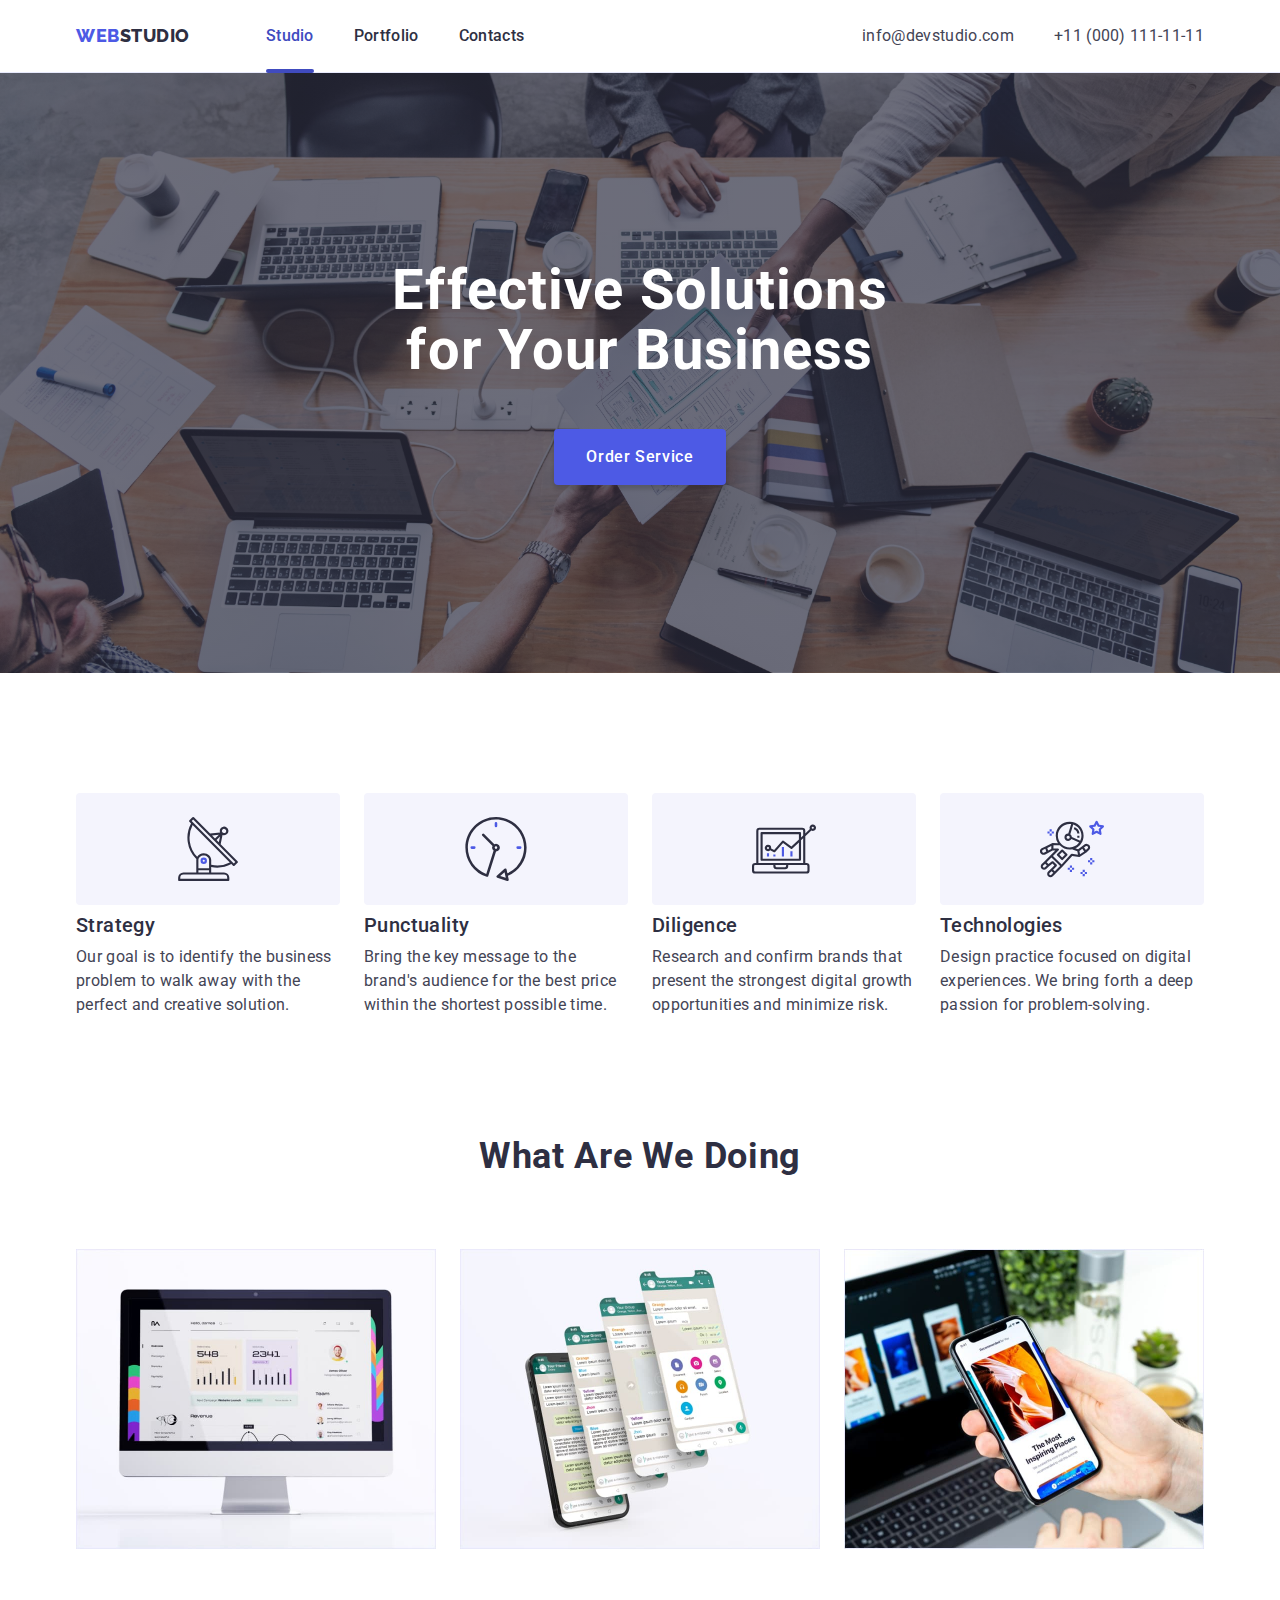
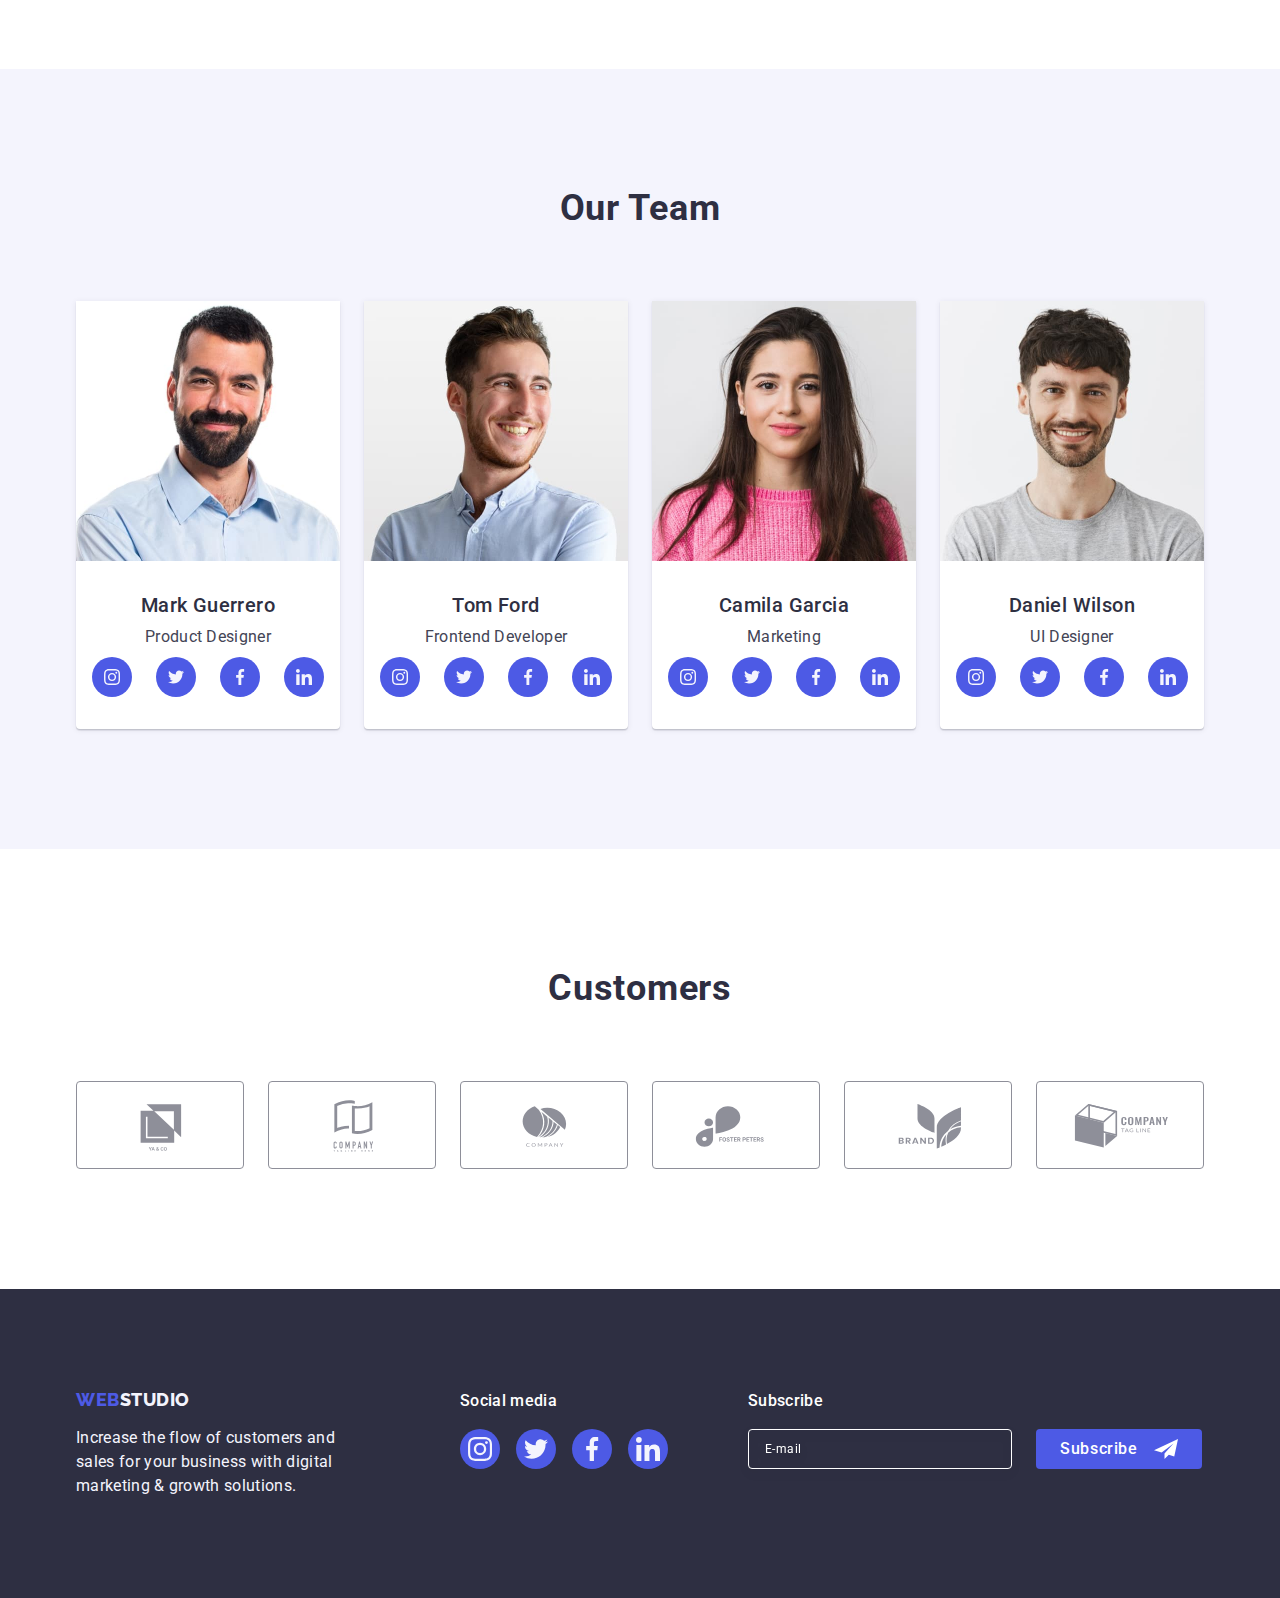
==== index.html @ ef47f533 "project basics" ====
<!DOCTYPE html>
<html lang="en">
  <head>
    <meta charset="UTF-8" />
    <meta http-equiv="X-UA-Compatible" content="IE=edge" />
    <meta name="viewport" content="width=device-width, initial-scale=1.0" />
    <title>Webstudio</title>
    <link
      rel="stylesheet"
      href="https://cdn.jsdelivr.net/npm/modern-normalize@2.0.0/modern-normalize.min.css"
    />
    <link rel="preconnect" href="https://fonts.googleapis.com" />
    <link rel="preconnect" href="https://fonts.gstatic.com" crossorigin />
    <link
      href="https://fonts.googleapis.com/css2?family=Raleway:wght@800&family=Roboto:wght@400;500;700;900&display=swap"
      rel="stylesheet"
    />
    <link rel="stylesheet" href="./css/styles.css" />
  </head>
  <body>
    <header class="header">
      <div class="container">
        <nav class="header-left">
          <a class="logo logo-accent link" href="./index.html"
            >Web<span class="logo">Studio</span></a
          >
          <ul class="header-navigation list">
            <li class="header-nav-item">
              <a href="./index.html" class="nav-link current link">Studio</a>
            </li>
            <li class="header-nav-item">
              <a href="./portfolio.html" class="nav-link link">Portfolio</a>
            </li>
            <li class="header-nav-item">
              <a href="" class="nav-link link">Contacts</a>
            </li>
          </ul>
        </nav>
        <address class="address">
          <ul class="header-address list">
            <li>
              <a href="mailto:info@devstudio.com" class="address-link link"
                >info@devstudio.com</a
              >
            </li>
            <li>
              <a href="tel:+110001111111" class="address-link link"
                >+11 (000) 111-11-11</a
              >
            </li>
          </ul>
        </address>
      </div>
    </header>

    <main>
      <section class="hero section">
        <div class="container">
          <h1 class="hero-title">Effective Solutions for Your Business</h1>
          <button type="button" class="hero-button" data-modal-open>
            Order Service
          </button>
        </div>
      </section>

      <section class="advantages section">
        <div class="container">
          <h2 class="visually-hidden">Our advantages</h2>
          <ul class="advantages-list list">
            <li class="advantage-item">
              <div class="advantage-icon-wrap">
                <svg class="icon" width="64" height="64">
                  <use href="./images/icons.svg#icon-antenna"></use>
                </svg>
              </div>
              <h3 class="advantage-title">Strategy</h3>
              <p class="advantage-description">
                Our goal is to identify the business problem to walk away with
                the perfect and creative solution.
              </p>
            </li>
            <li class="advantage-item">
              <div class="advantage-icon-wrap">
                <svg class="icon" width="64" height="64">
                  <use href="./images/icons.svg#icon-clock"></use>
                </svg>
              </div>
              <h3 class="advantage-title">Punctuality</h3>
              <p class="advantage-description">
                Bring the key message to the brand's audience for the best price
                within the shortest possible time.
              </p>
            </li>
            <li class="advantage-item">
              <div class="advantage-icon-wrap">
                <svg class="icon" width="64" height="64">
                  <use href="./images/icons.svg#icon-diagram"></use>
                </svg>
              </div>
              <h3 class="advantage-title">Diligence</h3>
              <p class="advantage-description">
                Research and confirm brands that present the strongest digital
                growth opportunities and minimize risk.
              </p>
            </li>
            <li class="advantage-item">
              <div class="advantage-icon-wrap">
                <svg class="icon" width="64" height="64">
                  <use href="./images/icons.svg#icon-astronaut"></use>
                </svg>
              </div>
              <h3 class="advantage-title">Technologies</h3>
              <p class="advantage-description">
                Design practice focused on digital experiences. We bring forth a
                deep passion for problem-solving.
              </p>
            </li>
          </ul>
        </div>
      </section>

      <section class="services section">
        <div class="container">
          <h2 class="services-title">What are we doing</h2>
          <ul class="services-list list">
            <li class="service-item">
              <img
                src="./images/services/service1.jpg"
                alt="design"
                width="360"
              />
            </li>
            <li class="service-item">
              <img
                src="./images/services/service2.jpg"
                alt="applications"
                width="360"
              />
            </li>
            <li class="service-item">
              <img
                src="./images/services/service3.jpg"
                alt="mobile"
                width="360"
              />
            </li>
          </ul>
        </div>
      </section>

      <section class="team section">
        <div class="container">
          <h2 class="team-title">Our Team</h2>
          <ul class="team-list list">
            <li class="team-card">
              <img
                src="./images/team/1_mark_guerrero.jpg"
                alt="Mark Guerrero"
                width="264"
                height="260"
              />
              <div class="team-card-content">
                <h3 class="team-name">Mark Guerrero</h3>
                <p class="team-role">Product Designer</p>
                <ul class="team-social-list list">
                  <li class="team-social-list-item">
                    <a class="team-social-link" href="">
                      <svg class="icon" width="16" height="16">
                        <use href="./images/icons.svg#icon-instagram"></use>
                      </svg>
                    </a>
                  </li>
                  <li class="team-social-list-item">
                    <a class="team-social-link" href="">
                      <svg class="icon" width="16" height="16">
                        <use href="./images/icons.svg#icon-twitter"></use>
                      </svg>
                    </a>
                  </li>
                  <li class="team-social-list-item">
                    <a class="team-social-link" href="">
                      <svg class="icon" width="16" height="16">
                        <use href="./images/icons.svg#icon-facebook"></use>
                      </svg>
                    </a>
                  </li>
                  <li class="team-social-list-item">
                    <a class="team-social-link" href="">
                      <svg class="icon" width="16" height="16">
                        <use href="./images/icons.svg#icon-linkedin"></use>
                      </svg>
                    </a>
                  </li>
                </ul>
              </div>
            </li>
            <li class="team-card">
              <img
                src="./images/team/2_tom_ford.jpg"
                alt="Tom Ford"
                width="264"
                height="260"
              />
              <div class="team-card-content">
                <h3 class="team-name">Tom Ford</h3>
                <p class="team-role">Frontend Developer</p>
                <ul class="team-social-list list">
                  <li class="team-social-list-item">
                    <a class="team-social-link" href="">
                      <svg class="icon" width="16" height="16">
                        <use href="./images/icons.svg#icon-instagram"></use>
                      </svg>
                    </a>
                  </li>
                  <li class="team-social-list-item">
                    <a class="team-social-link" href="">
                      <svg class="icon" width="16" height="16">
                        <use href="./images/icons.svg#icon-twitter"></use>
                      </svg>
                    </a>
                  </li>
                  <li class="team-social-list-item">
                    <a class="team-social-link" href="">
                      <svg class="icon" width="16" height="16">
                        <use href="./images/icons.svg#icon-facebook"></use>
                      </svg>
                    </a>
                  </li>
                  <li class="team-social-list-item">
                    <a class="team-social-link" href="">
                      <svg class="icon" width="16" height="16">
                        <use href="./images/icons.svg#icon-linkedin"></use>
                      </svg>
                    </a>
                  </li>
                </ul>
              </div>
            </li>
            <li class="team-card">
              <img
                src="./images/team/3_camila_garcia.jpg"
                alt="Camila Garcia"
                width="264"
                height="260"
              />
              <div class="team-card-content">
                <h3 class="team-name">Camila Garcia</h3>
                <p class="team-role">Marketing</p>
                <ul class="team-social-list list">
                  <li class="team-social-list-item">
                    <a class="team-social-link" href="">
                      <svg class="icon" width="16" height="16">
                        <use href="./images/icons.svg#icon-instagram"></use>
                      </svg>
                    </a>
                  </li>
                  <li class="team-social-list-item">
                    <a class="team-social-link" href="">
                      <svg class="icon" width="16" height="16">
                        <use href="./images/icons.svg#icon-twitter"></use>
                      </svg>
                    </a>
                  </li>
                  <li class="team-social-list-item">
                    <a class="team-social-link" href="">
                      <svg class="icon" width="16" height="16">
                        <use href="./images/icons.svg#icon-facebook"></use>
                      </svg>
                    </a>
                  </li>
                  <li class="team-social-list-item">
                    <a class="team-social-link" href="">
                      <svg class="icon" width="16" height="16">
                        <use href="./images/icons.svg#icon-linkedin"></use>
                      </svg>
                    </a>
                  </li>
                </ul>
              </div>
            </li>
            <li class="team-card">
              <img
                src="./images/team/4_daniel_wilson.jpg"
                alt="Daniel Wilson"
                width="264"
                height="260"
              />
              <div class="team-card-content">
                <h3 class="team-name">Daniel Wilson</h3>
                <p class="team-role">UI Designer</p>
                <ul class="team-social-list list">
                  <li class="team-social-list-item">
                    <a class="team-social-link" href="">
                      <svg class="icon" width="16" height="16">
                        <use href="./images/icons.svg#icon-instagram"></use>
                      </svg>
                    </a>
                  </li>
                  <li class="team-social-list-item">
                    <a class="team-social-link" href="">
                      <svg class="icon" width="16" height="16">
                        <use href="./images/icons.svg#icon-twitter"></use>
                      </svg>
                    </a>
                  </li>
                  <li class="team-social-list-item">
                    <a class="team-social-link" href="">
                      <svg class="icon" width="16" height="16">
                        <use href="./images/icons.svg#icon-facebook"></use>
                      </svg>
                    </a>
                  </li>
                  <li class="team-social-list-item">
                    <a class="team-social-link" href="">
                      <svg class="icon" width="16" height="16">
                        <use href="./images/icons.svg#icon-linkedin"></use>
                      </svg>
                    </a>
                  </li>
                </ul>
              </div>
            </li>
          </ul>
        </div>
      </section>

      <section class="customers section">
        <div class="container">
          <h2 class="customers-title">Customers</h2>
          <ul class="customers-list list">
            <li class="customers-list-item">
              <a class="customer-link link" href="">
                <svg class="icon" width="104" height="56">
                  <use href="./images/icons.svg#icon-logo1"></use>
                </svg>
              </a>
            </li>
            <li class="customers-list-item">
              <a class="customer-link link" href="">
                <svg class="icon" width="104" height="56">
                  <use href="./images/icons.svg#icon-logo2"></use>
                </svg>
              </a>
            </li>
            <li class="customers-list-item">
              <a class="customer-link link" href="">
                <svg class="icon" width="104" height="56">
                  <use href="./images/icons.svg#icon-logo3"></use>
                </svg>
              </a>
            </li>
            <li class="customers-list-item">
              <a class="customer-link link" href="">
                <svg class="icon" width="104" height="56">
                  <use href="./images/icons.svg#icon-logo4"></use>
                </svg>
              </a>
            </li>
            <li class="customers-list-item">
              <a class="customer-link link" href="">
                <svg class="icon" width="104" height="56">
                  <use href="./images/icons.svg#icon-logo5"></use>
                </svg>
              </a>
            </li>
            <li class="customers-list-item">
              <a class="customer-link link" href="">
                <svg class="icon" width="104" height="56">
                  <use href="./images/icons.svg#icon-logo6"></use>
                </svg>
              </a>
            </li>
          </ul>
        </div>
      </section>
    </main>

    <footer class="footer">
      <div class="container">
        <div class="footer-left-part">
          <a class="logo logo-accent link" href="./index.html"
            >Web<span class="logo logo-white">Studio</span></a
          >
          <p class="footer-slogan">
            Increase the flow of customers and sales for your business with
            digital marketing & growth solutions.
          </p>
        </div>
        <div class="footer-social-media">
          <p class="footer-social-title">Social media</p>
          <ul class="footer-social-list list">
            <li class="footer-social-list-item">
              <a class="footer-social-link link" href="">
                <svg class="icon" width="24" height="24">
                  <use href="./images/icons.svg#icon-instagram"></use>
                </svg>
              </a>
            </li>
            <li class="footer-social-list-item">
              <a class="footer-social-link link" href="">
                <svg class="icon" width="24" height="24">
                  <use href="./images/icons.svg#icon-twitter"></use>
                </svg>
              </a>
            </li>
            <li class="footer-social-list-item">
              <a class="footer-social-link link" href="">
                <svg class="icon" width="24" height="24">
                  <use href="./images/icons.svg#icon-facebook"></use>
                </svg>
              </a>
            </li>
            <li class="footer-social-list-item">
              <a class="footer-social-link link" href="">
                <svg class="icon" width="24" height="24">
                  <use href="./images/icons.svg#icon-linkedin"></use>
                </svg>
              </a>
            </li>
          </ul>
        </div>

        <div class="footer-form-part">
          <p class="footer-cta-text">Subscribe</p>
          <form
            class="footer-form"
            action="subscribe"
            autocomplete="off"
            novalidate
          >
            <label for="subscribe-email" class="footer-form-label">
              <input
                type="email"
                name="subscribe-email"
                placeholder="E-mail"
                id="subscribe-email"
                class="footer-form-input"
              />
            </label>
            <button
              type="submit"
              class="footer-cta-button"
              id="footer-cta-button"
            >
              Subscribe
              <svg class="icon" width="24" height="24">
                <use href="./images/icons.svg#icon-send"></use>
              </svg>
            </button>
          </form>
        </div>
      </div>
    </footer>

    <div class="modal-backdrop is-hidden" data-modal>
      <div class="modal">
        <button class="modal-button" type="button" data-modal-close>
          <svg class="icon" width="8" height="8">
            <use href="./images/icons.svg#icon-close"></use>
          </svg>
        </button>

        <p class="modal-form-cta-text">
          Leave your contacts and we will call you back
        </p>

        <form action="contact" class="modal-form" autocomplete="off" novalidate>
          <div class="modal-form-field-wrap">
            <label class="modal-form-label" for="user-name"> Name </label>
            <div class="modal-form-input-wrap">
              <input
                class="modal-form-input"
                type="text"
                name="user-name"
                id="user-name"
                autofocus
              /><svg class="icon modal-form-input-icon" width="18" height="24">
                <use href="./images/icons.svg#icon-person"></use>
              </svg>
            </div>
          </div>

          <div class="modal-form-field-wrap">
            <label class="modal-form-label" for="telephone"> Phone </label>
            <div class="modal-form-input-wrap">
              <input
                class="modal-form-input"
                type="tel"
                name="telephone"
                id="telephone"
              />
              <svg class="icon modal-form-input-icon" width="18" height="24">
                <use href="./images/icons.svg#icon-phone"></use>
              </svg>
            </div>
          </div>

          <div class="modal-form-field-wrap">
            <label class="modal-form-label" for="email"> Email </label>
            <div class="modal-form-input-wrap">
              <input
                class="modal-form-input"
                type="email"
                name="email"
                id="email"
              />
              <svg class="icon modal-form-input-icon" width="18" height="24">
                <use href="./images/icons.svg#icon-email"></use>
              </svg>
            </div>
          </div>

          <div class="modal-form-field-wrap textarea">
            <label class="modal-form-label" for="user-comment"> Comment </label>
            <textarea
              name="user-comment"
              id="user-comment"
              cols="30"
              rows="10"
              placeholder="Text input"
              class="modal-form-input modal-form-textarea"
            ></textarea>
          </div>

          <div class="checkbox-wrap">
            <input
              type="checkbox"
              name="user-privacy"
              id="user-privacy"
              class="checkbox visually-hidden"
              value="true"
            />
            <label for="user-privacy" class="checkbox-agree-text">
              <span class="custom-checkbox">
                <svg class="custom-checkbox-icon" width="10" height="8">
                  <use href="./images/icons.svg#icon-checkbox"></use>
                </svg>
              </span>
              I accept the terms and conditions of the
              <a href="#" class="checkbox-agree-link link">Privacy Policy</a>
            </label>
          </div>

          <button class="modal-form-button" type="submit" id="modal-form-btn">
            Send
          </button>
        </form>
      </div>
    </div>

    <script src="./js/modal.js"></script>
  </body>
</html>
---- css/styles.css ----
:root {
  --primary-black-color: #2e2f42;
  --text-color: #434455;
  --white-color: #ffffff;
  --light-color: #f4f4fd;
  --accent-color: #e7e9fc;
  --secondary-white-color: #e5e5e5;
  --lightslate: #8e8f99;
  --primary-brand-color: #4d5ae5;
  --pressed-state-color: #404bbf;
}

body {
  font-family: 'Roboto', sans-serif;
  color: var(--text-color);
  background-color: var(--white-color);
  font-size: 16px;
  line-height: 1.5;
  letter-spacing: 0.02em;
}

.list {
  list-style: none;
}

a,
.link {
  text-decoration: none;
  font-style: normal;
}

button {
  cursor: pointer;
}

h1,
h2,
h3,
h4,
h5,
h6,
p,
ul {
  margin: 0;
  padding: 0;
}

img {
  display: block;
  max-width: 100%;
  object-fit: cover;
}

*,
*::before,
*::after {
  box-sizing: border-box;
}

.container {
  width: 1158px;
  margin: 0 auto;
  padding: 0 15px;
}

.section {
  padding-top: 120px;
  padding-bottom: 120px;
}

/* HEADER */

.header {
  border-bottom: 1px solid var(--accent-color);
  box-shadow: 0px 1px 6px 0px rgba(46, 47, 66, 0.08),
    0px 1px 1px 0px rgba(46, 47, 66, 0.16),
    0px 2px 1px 0px rgba(46, 47, 66, 0.08);
}

.header .container {
  display: flex;
  justify-content: space-between;
}

.header-left {
  display: flex;
  align-items: center;
}
.header-left .logo.link {
  margin-right: 76px;
}

.header-navigation {
  display: flex;
}
.header-nav-item:not(:last-child) {
  margin-right: 40px;
}
.header-navigation .nav-link {
  color: var(--primary-black-color);
  font-weight: 500;
  display: block;
  padding: 24px 0;
  position: relative;
  transition: color 250ms cubic-bezier(0.4, 0, 0.2, 1);
}

.header-navigation .nav-link:after {
  content: '';
  position: absolute;
  bottom: -1px;
  left: 0;
  width: 100%;
  height: 4px;
  border-radius: 2px;
  background-color: var(--pressed-state-color);
  display: none;
}

.header-navigation .nav-link.current:after {
  display: block;
}

.header-navigation .nav-link.current {
  color: var(--pressed-state-color);
}

.logo {
  font-family: 'Raleway', sans-serif;
  font-weight: 800;
  text-transform: uppercase;
  font-size: 18px;
  line-height: 1.17;
  letter-spacing: 0.03em;
  color: var(--primary-black-color);
}
.logo-accent {
  color: var(--primary-brand-color);
}
.logo-white {
  color: var(--light-color);
}

.address {
  font-style: normal;
}

.header-address {
  display: flex;
  gap: 40px;
}
.header-address > li {
  display: block;
  padding: 24px 0;
}
.header-address .address-link {
  color: var(--text-color);
  transition: color 250ms cubic-bezier(0.4, 0, 0.2, 1);
}

.header-navigation .nav-link:hover,
.header-navigation .nav-link:focus,
.header-address .address-link:hover,
.header-address .address-link:focus {
  color: var(--pressed-state-color);
}

/* MAIN page */
/* HERO section */

.hero {
  background-color: var(--primary-black-color);
  padding: 188px 0;
  background-image: linear-gradient(
      to bottom,
      rgba(46, 47, 66, 0.7),
      rgba(46, 47, 66, 0.7)
    ),
    url(../images/hero-bg.jpg);
  background-repeat: no-repeat;
  background-position: center;
  background-size: cover;
  max-width: 1440px;
  margin: 0 auto;
}

.hero .container {
  display: flex;
  flex-direction: column;
  align-items: center;
}
.hero-title {
  color: var(--white-color);
  font-size: 56px;
  line-height: 1.07;
  font-weight: 700;
  letter-spacing: 0.02em;
  text-align: center;
  max-width: 496px;
  margin-bottom: 48px;
}

.hero-button {
  font-size: inherit;
  line-height: inherit;
  font-weight: 500;
  background-color: var(--primary-brand-color);
  color: var(--white-color);
  letter-spacing: 0.04em;
  box-shadow: 0px 4px 4px 0px rgba(0, 0, 0, 0.15);
  border-radius: 4px;
  padding: 16px 32px;
  min-width: 169px;
  height: 56px;
  border: none;
  transition: background-color 250ms cubic-bezier(0.4, 0, 0.2, 1);
}

.hero-button:hover,
.hero-button:focus {
  background-color: var(--pressed-state-color);
}

/* ADVANTAGES section */

.advantages-list {
  display: flex;
}

.advantage-item {
  flex-basis: calc((100% - 3 * 24px) / 4);
}

.advantage-icon-wrap {
  display: flex;
  justify-content: center;
  align-items: center;
  height: 112px;
  border-radius: 4px;
  background-color: var(--light-color);
  padding: 24px 100px;
  margin-bottom: 8px;
}

.advantage-item:not(:last-child) {
  margin-right: 24px;
}

.visually-hidden {
  position: absolute;
  width: 1px;
  height: 1px;
  margin: -1px;
  border: 0;
  padding: 0;
  white-space: nowrap;
  clip-path: inset(100%);
  clip: rect(0 0 0 0);
  overflow: hidden;
}

.advantage-title,
.team-name {
  font-size: 20px;
  line-height: 1.2;
  font-weight: 500;
  letter-spacing: 0.02em;
  color: var(--primary-black-color);
  margin-bottom: 8px;
}
.advantage-description {
  color: var(--text-color);
}

/* SERVICES section */

.services {
  padding-top: 0;
}

.services-list {
  display: flex;
  justify-content: space-between;
  gap: 24px;
}

.service-item {
  flex-basis: calc((100% - 3 * 16px) / 3);
  height: 300px;
}

.services-title,
.team-title,
.customers-title {
  font-size: 36px;
  line-height: 1.11;
  text-align: center;
  text-transform: capitalize;
  font-weight: 700;
  color: var(--primary-black-color);
  letter-spacing: 0.02em;
  margin-bottom: 72px;
}

/* TEAM section */

.team {
  background-color: var(--light-color);
}

.team-list {
  display: flex;
  justify-content: space-between;
  gap: 24px;
}

.team-card {
  background-color: var(--white-color);
  border-radius: 0px 0px 4px 4px;
  box-shadow: 0px 2px 1px 0px rgba(46, 47, 66, 0.08),
    0px 1px 1px 0px rgba(46, 47, 66, 0.16),
    0px 1px 6px 0px rgba(46, 47, 66, 0.08);
  flex-basis: calc((100% - 72px) / 4);
}

.team-card-content {
  display: flex;
  flex-direction: column;
  padding-top: 32px;
  padding-bottom: 32px;
}

.team-name {
  text-align: center;
}

.team-role {
  color: var(--text-color);
  text-align: center;
  margin-bottom: 8px;
}

.team-social-list {
  display: flex;
  justify-content: center;
  gap: 24px;
  padding-left: 16px;
  padding-right: 16px;
}

.team-social-list-item {
  width: 40px;
  height: 40px;
}

.team-social-link {
  display: flex;
  justify-content: center;
  align-items: center;
  width: 100%;
  height: 100%;
  border-radius: 50%;
  background-color: var(--primary-brand-color);
  transition: background-color 250ms cubic-bezier(0.4, 0, 0.2, 1);
}

.team-social-link .icon {
  fill: var(--light-color);
}

.team-social-link:hover,
.team-social-link:focus {
  background-color: var(--pressed-state-color);
}

/* CUSTOMERS section */
.customers-list {
  display: flex;
  justify-content: space-between;
  gap: 24px;
}

.customers-list-item {
  width: 168px;
  height: 88px;
}

.customer-link {
  width: 100%;
  height: 100%;
  padding: 16px 32px;
  border-radius: 4px;
  border: 1px solid var(--lightslate);
  color: var(--lightslate);
  display: flex;
  justify-content: center;
  align-items: center;
  transition: border-color 250ms cubic-bezier(0.4, 0, 0.2, 1),
    color 250ms cubic-bezier(0.4, 0, 0.2, 1);
}

.customer-link:hover,
.customer-link:focus {
  border-color: var(--pressed-state-color);
  color: var(--pressed-state-color);
}

.customer-link .icon {
  fill: currentColor;
}

/* FOOTER */

.footer {
  background-color: var(--primary-black-color);
  padding: 100px 0;
}

.footer-slogan {
  color: var(--light-color);
  width: 264px;
}

.footer .logo.link {
  display: inline-block;
  margin-bottom: 16px;
}

.footer .container {
  display: flex;
  align-items: baseline;
}

.footer-left-part {
  margin-right: 120px;
}

.footer-social-media {
  margin-right: 80px;
}

.footer-social-title {
  color: var(--white-color);
  font-weight: 500;
  line-height: 1.5;
  letter-spacing: 0.32px;
  margin-bottom: 16px;
}

.footer-social-list {
  display: flex;
  gap: 16px;
}

.footer-social-list-item {
  width: 40px;
  height: 40px;
}

.footer-social-link {
  display: flex;
  justify-content: center;
  align-items: center;
  width: 100%;
  height: 100%;
  padding: 8px;
  border-radius: 50%;
  background-color: var(--primary-brand-color);
  transition: background-color 250ms cubic-bezier(0.4, 0, 0.2, 1);
}

.footer-social-link:hover,
.footer-social-link:focus {
  background-color: #31d0aa;
}

.footer-social-link .icon {
  fill: var(--light-color);
}

/* =============FOOTER-FORM================== */

.footer-cta-text {
  color: var(--white-color);
  font-family: inherit;
  font-weight: 500;
  line-height: 1.5;
  letter-spacing: 0.02em;
  margin-bottom: 16px;
}

.footer-form {
  display: flex;
  gap: 24px;
}

.footer-form-input {
  font-family: inherit;
  font-size: 12px;
  line-height: 1.5;
  letter-spacing: 0.04em;
  padding: 8px 16px;
  width: 264px;
  height: 40px;
  border-radius: 4px;
  border: 1px solid var(--white-color);
  filter: drop-shadow(0px 4px 4px rgba(0, 0, 0, 0.15));
  color: var(--white-color);
  background-color: transparent;
}

.footer-form-input::placeholder {
  font-family: inherit;
  font-size: 12px;
  line-height: 2;
  letter-spacing: 0.04em;
  color: var(--white-color);
  transition: color 250ms cubic-bezier(0.4, 0, 0.2, 1);
}

.footer-form-input:focus::placeholder {
  color: transparent;
}

.footer-cta-button {
  font-family: inherit;
  font-size: 16px;
  font-weight: 500;
  line-height: 1.5;
  letter-spacing: 0.04em;
  background-color: var(--primary-brand-color);
  color: var(--white-color);
  min-width: 165px;
  height: 40px;
  padding: 8px 24px;
  border-radius: 4px;
  border: none;
  display: flex;
  justify-content: center;
  align-items: center;
  transition: background-color 250ms cubic-bezier(0.4, 0, 0.2, 1);
}

.footer-cta-button:hover,
.footer-cta-button:focus {
  background-color: var(--pressed-state-color);
}

.footer-cta-button .icon {
  fill: currentColor;
  margin-left: 16px;
}

/* PORTFOLIO page */

.portfolio-section.section {
  padding: 96px 0 120px 0;
}

.gallery-buttons {
  display: flex;
  justify-content: center;
  margin-bottom: 72px;
}

.gallery-button {
  background-color: var(--light-color);
  color: var(--primary-brand-color);
  border: 1px solid var(--accent-color);
  letter-spacing: 0.04em;
  font-family: inherit;
  font-weight: 500;
  font-size: inherit;
  line-height: inherit;
  padding: 12px 24px;
  border-radius: 4px;
  transition: color 250ms cubic-bezier(0.4, 0, 0.2, 1),
    background-color 250ms cubic-bezier(0.4, 0, 0.2, 1),
    border-color 250ms cubic-bezier(0.4, 0, 0.2, 1),
    box-shadow 250ms cubic-bezier(0.4, 0, 0.2, 1);
}

.gallery-buttons > li:not(:last-child) {
  margin-right: 24px;
}

.gallery-button:hover,
.gallery-button:focus {
  color: var(--white-color);
  background-color: var(--pressed-state-color);
  border-color: transparent;
  box-shadow: 0px 2px 2px 0px rgba(0, 0, 0, 0.12),
    0px 2px 1px 0px rgba(0, 0, 0, 0.08), 0px 3px 1px 0px rgba(0, 0, 0, 0.1);
}

.gallery-cards {
  display: flex;
  flex-wrap: wrap;
  column-gap: 24px;
  row-gap: 48px;
}

.gallery-card {
  width: calc((100% - 48px) / 3);
}

.gallery-link {
  display: block;
  transition: box-shadow 250ms cubic-bezier(0.4, 0, 0.2, 1);
}

.gallery-link:hover,
.gallery-link:focus {
  box-shadow: 0px 2px 1px 0px rgba(46, 47, 66, 0.08),
    0px 1px 1px 0px rgba(46, 47, 66, 0.16),
    0px 1px 6px 0px rgba(46, 47, 66, 0.08);
}

.gallery-image-overlay {
  position: relative;
  overflow: hidden;
}

.overlay-description {
  background-color: var(--primary-brand-color);
  color: var(--light-color);
  font-size: inherit;
  line-height: inherit;
  letter-spacing: 0.04em;
  padding: 40px 32px;
  position: absolute;
  top: 0;
  left: 0;
  width: 100%;
  height: 100%;
  transform: translateY(100%);
  transition: transform 250ms cubic-bezier(0.4, 0, 0.2, 1);
}

.gallery-link:hover .overlay-description,
.gallery-link:focus .overlay-description {
  transform: translateY(0%);
}

.gallery-card-content {
  padding: 32px 16px;
  border: 1px solid var(--accent-color);
  border-top: none;
}

.gallery-card-title {
  font-size: 20px;
  line-height: 1.2;
  font-weight: 500;
  letter-spacing: 0.02em;
  color: var(--primary-black-color);
  margin-bottom: 8px;
}

.gallery-card-desc {
  font-size: 16px;
  line-height: 1.5;
  letter-spacing: 0.02em;
  color: var(--text-color);
}

/* ========== MODAL, BACKDROP=========== */

.modal-backdrop {
  position: fixed;
  top: 0;
  left: 0;
  width: 100%;
  height: 100%;
  background-color: rgba(46, 47, 66, 0.4);
  transition: opacity 250ms cubic-bezier(0.4, 0, 0.2, 1),
    visibility 250ms cubic-bezier(0.4, 0, 0.2, 1);
}

.modal {
  min-width: 408px;
  min-height: 584px;
  border-radius: 4px;
  padding: 24px;
  padding-top: 72px;
  background-color: #fcfcfc;
  border-radius: 4px;
  box-shadow: 0px 2px 1px 0px rgba(0, 0, 0, 0.2),
    0px 1px 3px 0px rgba(0, 0, 0, 0.12), 0px 1px 1px 0px rgba(0, 0, 0, 0.14);
  display: flex;
  flex-direction: column;
  justify-content: flex-end;
  position: absolute;
  top: 50%;
  left: 50%;
  transform: translate(-50%, -50%);
  transition: transform 250ms cubic-bezier(0.4, 0, 0.2, 1);
}

.modal-button {
  width: 24px;
  height: 24px;
  background-color: #e7e9fc;
  padding: 0;
  border-radius: 50%;
  border: 1px solid rgba(0, 0, 0, 0.1);
  position: absolute;
  top: 24px;
  right: 24px;
  display: flex;
  justify-content: center;
  align-items: center;
  transition: background-color 250ms cubic-bezier(0.4, 0, 0.2, 1),
    border 250ms cubic-bezier(0.4, 0, 0.2, 1);
}

.modal-button .icon {
  display: block;
  width: 8px;
  height: 8px;
  transition: fill 250ms cubic-bezier(0.4, 0, 0.2, 1);
}

.modal-button:hover,
.modal-button:focus {
  background-color: var(--pressed-state-color);
  border: none;
}

.modal-button:hover .icon,
.modal-button:focus .icon {
  fill: var(--white-color);
}

.is-hidden {
  visibility: hidden;
  opacity: 0;
  pointer-events: none;
}

/* =============MODAL-FORM================== */

.modal-form {
  display: flex;
  flex-direction: column;
  width: 100%;
}

.modal-form-cta-text {
  color: var(--primary-black-color);
  font-family: inherit;
  font-size: inherit;
  font-weight: 500;
  line-height: 1.5;
  letter-spacing: 0.02em;
  text-align: center;
  margin-bottom: 16px;
}

.modal-form-field-wrap {
  margin-bottom: 8px;
}

.modal-form-field-wrap.textarea {
  margin-bottom: 16px;
}

.modal-form-label {
  display: block;
  color: var(--lightslate);
  font-family: inherit;
  font-size: 12px;
  line-height: 1.17;
  letter-spacing: 0.04em;
  margin-bottom: 4px;
}

.modal-form-input-wrap {
  position: relative;
}

.modal-form-input {
  padding-left: 38px;
  width: 100%;
  height: 40px;
  border-radius: 4px;
  border: 1px solid rgba(46, 47, 66, 0.4);
  background-color: transparent;
  outline: transparent;
  transition: border-color 250ms cubic-bezier(0.4, 0, 0.2, 1);
}

.modal-form-input:focus-within {
  border-color: var(--primary-brand-color);
}

.modal-form-input-icon {
  fill: var(--primary-black-color);
  position: absolute;
  left: 16px;
  top: 50%;
  transform: translateY(-50%);
  transition: fill 250ms cubic-bezier(0.4, 0, 0.2, 1);
}

.modal-form-input:focus + .modal-form-input-icon {
  fill: var(--primary-brand-color);
}

.modal-form-textarea {
  color: rgba(46, 47, 66, 0.4);
  font-family: inherit;
  font-size: 12px;
  line-height: 1.17;
  letter-spacing: 0.04em;
  padding: 8px 16px;
  height: 120px;
  resize: none;
}

.modal-form-textarea::placeholder {
  color: rgba(46, 47, 66, 0.4);
  font-family: inherit;
  font-size: 12px;
  line-height: 1.17;
  letter-spacing: 0.04em;
}

.modal-form-button {
  color: var(--white-color);
  font-family: inherit;
  font-size: inherit;
  letter-spacing: 0.04em;
  font-weight: 500;
  line-height: 1.5;
  letter-spacing: 0.04em;
  text-align: center;
  min-width: 169px;
  padding: 16px 32px;
  margin: 0 auto;
  border: none;
  border-radius: 4px;
  background: var(--primary-brand-color);
  box-shadow: 0px 4px 4px 0px rgba(0, 0, 0, 0.15);
  transition: background-color 250ms cubic-bezier(0.4, 0, 0.2, 1);
}

.modal-form-button:hover,
.modal-form-button:focus {
  background-color: var(--pressed-state-color);
}

.checkbox-wrap {
  margin-bottom: 24px;
}

.checkbox-agree-text {
  color: var(--lightslate);
  font-family: inherit;
  font-size: 12px;
  line-height: 1.17;
  letter-spacing: 0.04em;
  text-align: center;
}

.checkbox-agree-link {
  display: inline-block;
  font-family: inherit;
  font-size: 12px;
  line-height: 1.33;
  letter-spacing: 0.48px;
  text-decoration-line: underline;
  color: var(--primary-brand-color);
  text-align: center;
}

.custom-checkbox {
  width: 16px;
  height: 16px;
  border: 1px solid rgba(46, 47, 66, 0.4);
  border-radius: 2px;
  display: inline-flex;
  align-items: center;
  justify-content: center;
  fill: transparent;
  background-color: transparent;
  transition: background-color 250ms cubic-bezier(0.4, 0, 0.2, 1),
    border 250ms cubic-bezier(0.4, 0, 0.2, 1),
    fill 250ms cubic-bezier(0.4, 0, 0.2, 1);
}

.checkbox:checked + .checkbox-agree-text > .custom-checkbox {
  background-color: var(--pressed-state-color);
  border: none;
  fill: var(--light-color);
  border-color: var(--pressed-state-color);
}
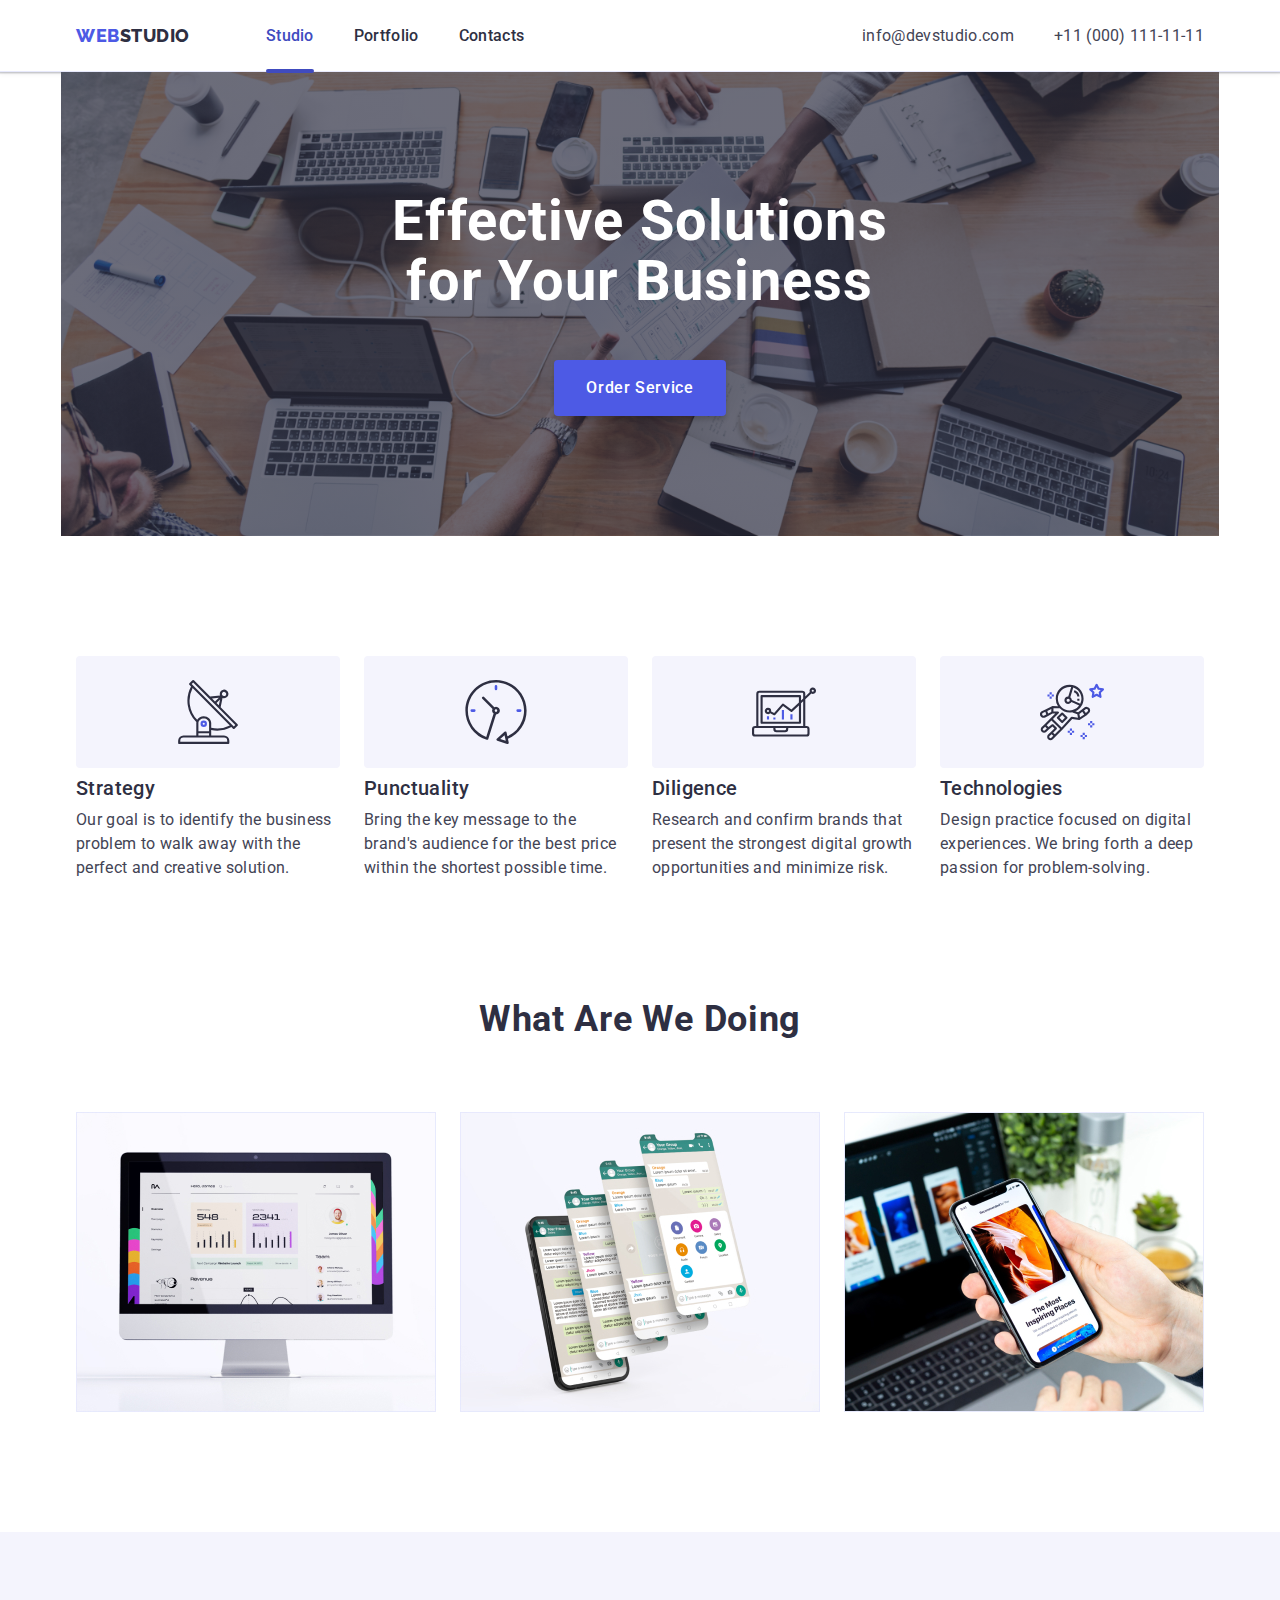
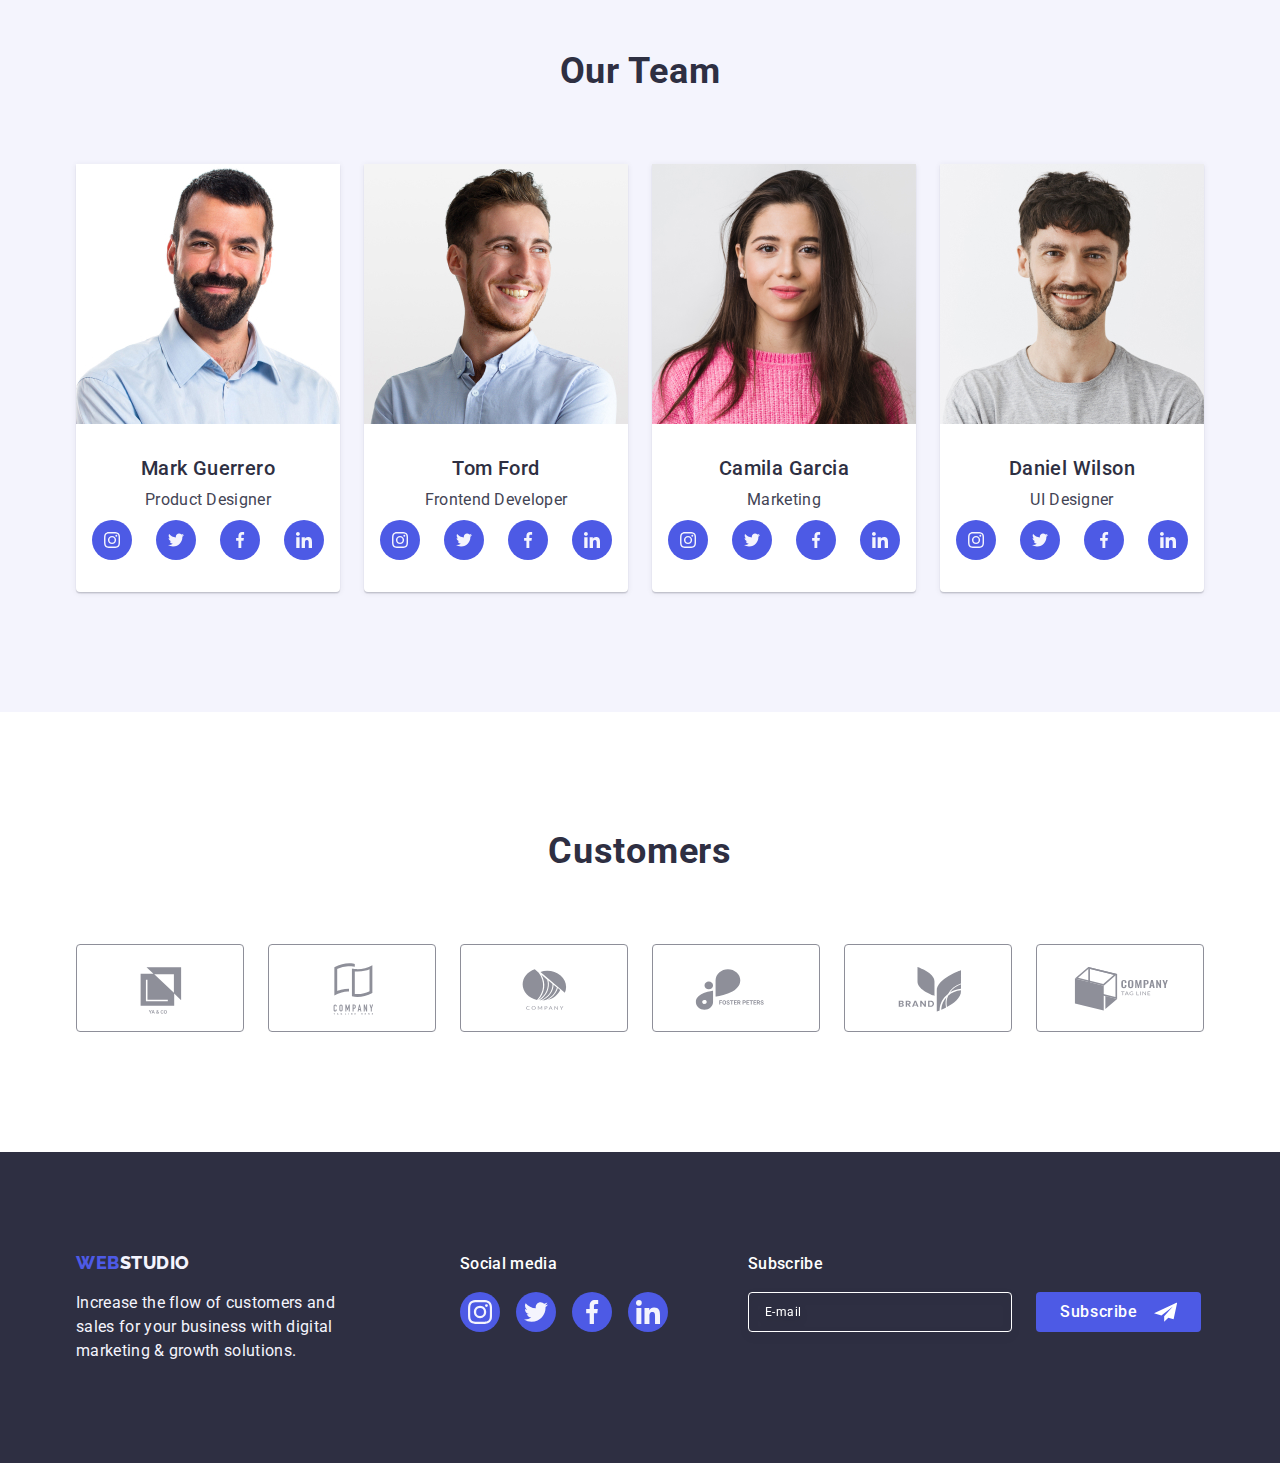
==== commit e750897e: "adaptive styles for all screens - homepage" ====
--- a/index.html
+++ b/index.html
@@ -15,7 +15,7 @@
       href="https://fonts.googleapis.com/css2?family=Raleway:wght@800&family=Roboto:wght@400;500;700;900&display=swap"
       rel="stylesheet"
     />
-    <link rel="stylesheet" href="./css/styles.css" />
+    <link rel="stylesheet" href="./css/index.css" />
   </head>
   <body>
     <header class="header">
@@ -36,6 +36,15 @@
             </li>
           </ul>
         </nav>
+        <button
+          class="mobile-menu-open-btn"
+          type="button"
+          data-mobile-menu-open
+        >
+          <svg class="menu-open-btn-icon" width="32" height="22">
+            <use href="./images/icons.svg#icon-menu"></use>
+          </svg>
+        </button>
         <address class="address">
           <ul class="header-address list">
             <li>
@@ -125,23 +134,29 @@
           <ul class="services-list list">
             <li class="service-item">
               <img
+                srcset="./images/services/service1@2x.jpg 2x"
                 src="./images/services/service1.jpg"
                 alt="design"
                 width="360"
+                loading="lazy"
               />
             </li>
             <li class="service-item">
               <img
+                srcset="./images/services/service2@2x.jpg 2x"
                 src="./images/services/service2.jpg"
                 alt="applications"
                 width="360"
+                loading="lazy"
               />
             </li>
             <li class="service-item">
               <img
+                srcset="./images/services/service3@2x.jpg 2x"
                 src="./images/services/service3.jpg"
                 alt="mobile"
                 width="360"
+                loading="lazy"
               />
             </li>
           </ul>
@@ -154,10 +169,12 @@
           <ul class="team-list list">
             <li class="team-card">
               <img
+                srcset="./images/team/1_mark_guerrero@2x.jpg 2x"
                 src="./images/team/1_mark_guerrero.jpg"
                 alt="Mark Guerrero"
                 width="264"
                 height="260"
+                loading="lazy"
               />
               <div class="team-card-content">
                 <h3 class="team-name">Mark Guerrero</h3>
@@ -196,10 +213,12 @@
             </li>
             <li class="team-card">
               <img
+                srcset="./images/team/2_tom_ford@2x.jpg 2x"
                 src="./images/team/2_tom_ford.jpg"
                 alt="Tom Ford"
                 width="264"
                 height="260"
+                loading="lazy"
               />
               <div class="team-card-content">
                 <h3 class="team-name">Tom Ford</h3>
@@ -238,10 +257,12 @@
             </li>
             <li class="team-card">
               <img
+                srcset="./images/team/3_camila_garcia@2x.jpg"
                 src="./images/team/3_camila_garcia.jpg"
                 alt="Camila Garcia"
                 width="264"
                 height="260"
+                loading="lazy"
               />
               <div class="team-card-content">
                 <h3 class="team-name">Camila Garcia</h3>
@@ -280,10 +301,12 @@
             </li>
             <li class="team-card">
               <img
+                srcset="./images/team/4_daniel_wilson@2x.jpg 2x"
                 src="./images/team/4_daniel_wilson.jpg"
                 alt="Daniel Wilson"
                 width="264"
                 height="260"
+                loading="lazy"
               />
               <div class="team-card-content">
                 <h3 class="team-name">Daniel Wilson</h3>
@@ -377,49 +400,50 @@
 
     <footer class="footer">
       <div class="container">
-        <div class="footer-left-part">
-          <a class="logo logo-accent link" href="./index.html"
-            >Web<span class="logo logo-white">Studio</span></a
-          >
-          <p class="footer-slogan">
-            Increase the flow of customers and sales for your business with
-            digital marketing & growth solutions.
-          </p>
+        <div class="footer-logo-slogan-social">
+          <div class="footer-logo-slogan">
+            <a class="logo logo-accent link" href="./index.html"
+              >Web<span class="logo logo-white">Studio</span></a
+            >
+            <p class="footer-slogan">
+              Increase the flow of customers and sales for your business with
+              digital marketing & growth solutions.
+            </p>
+          </div>
+          <div class="footer-social-media">
+            <p class="footer-social-title">Social media</p>
+            <ul class="footer-social-list list">
+              <li class="footer-social-list-item">
+                <a class="footer-social-link link" href="">
+                  <svg class="icon" width="24" height="24">
+                    <use href="./images/icons.svg#icon-instagram"></use>
+                  </svg>
+                </a>
+              </li>
+              <li class="footer-social-list-item">
+                <a class="footer-social-link link" href="">
+                  <svg class="icon" width="24" height="24">
+                    <use href="./images/icons.svg#icon-twitter"></use>
+                  </svg>
+                </a>
+              </li>
+              <li class="footer-social-list-item">
+                <a class="footer-social-link link" href="">
+                  <svg class="icon" width="24" height="24">
+                    <use href="./images/icons.svg#icon-facebook"></use>
+                  </svg>
+                </a>
+              </li>
+              <li class="footer-social-list-item">
+                <a class="footer-social-link link" href="">
+                  <svg class="icon" width="24" height="24">
+                    <use href="./images/icons.svg#icon-linkedin"></use>
+                  </svg>
+                </a>
+              </li>
+            </ul>
+          </div>
         </div>
-        <div class="footer-social-media">
-          <p class="footer-social-title">Social media</p>
-          <ul class="footer-social-list list">
-            <li class="footer-social-list-item">
-              <a class="footer-social-link link" href="">
-                <svg class="icon" width="24" height="24">
-                  <use href="./images/icons.svg#icon-instagram"></use>
-                </svg>
-              </a>
-            </li>
-            <li class="footer-social-list-item">
-              <a class="footer-social-link link" href="">
-                <svg class="icon" width="24" height="24">
-                  <use href="./images/icons.svg#icon-twitter"></use>
-                </svg>
-              </a>
-            </li>
-            <li class="footer-social-list-item">
-              <a class="footer-social-link link" href="">
-                <svg class="icon" width="24" height="24">
-                  <use href="./images/icons.svg#icon-facebook"></use>
-                </svg>
-              </a>
-            </li>
-            <li class="footer-social-list-item">
-              <a class="footer-social-link link" href="">
-                <svg class="icon" width="24" height="24">
-                  <use href="./images/icons.svg#icon-linkedin"></use>
-                </svg>
-              </a>
-            </li>
-          </ul>
-        </div>
-
         <div class="footer-form-part">
           <p class="footer-cta-text">Subscribe</p>
           <form
@@ -548,6 +572,83 @@
       </div>
     </div>
 
+    <div class="mobile-menu is-hidden" data-mobile-menu>
+      <button
+        class="close-mobile-menu-btn"
+        type="button"
+        data-mobile-menu-close
+      >
+        <svg class="close-mobile-icon" width="8" height="8">
+          <use href="./images/icons.svg#icon-close"></use>
+        </svg>
+      </button>
+
+      <nav class="mobile-menu-navigation">
+        <ul class="mobile-menu-navlist list">
+          <li class="mobile-menu-nav-item">
+            <a href="./index.html" class="mobile-nav-link current link"
+              >Studio</a
+            >
+          </li>
+          <li class="mobile-menu-nav-item">
+            <a href="./portfolio.html" class="mobile-nav-link link"
+              >Portfolio</a
+            >
+          </li>
+          <li class="mobile-menu-nav-item">
+            <a href="" class="mobile-nav-link link">Contacts</a>
+          </li>
+        </ul>
+      </nav>
+      <div class="mobile-menu-contacts">
+        <address class="mobile-menu-address">
+          <ul class="mobile-menu-address-list list">
+            <li>
+              <a href="tel:+110001111111" class="mobile-menu-telephone link"
+                >+11 (000) 111-11-11</a
+              >
+            </li>
+            <li>
+              <a href="mailto:info@devstudio.com" class="mobile-menu-email link"
+                >info@devstudio.com</a
+              >
+            </li>
+          </ul>
+        </address>
+        <ul class="mobile-menu-social-list list">
+          <li class="mobile-social-list-item">
+            <a class="mobile-social-link" href="">
+              <svg class="icon" width="16" height="16">
+                <use href="./images/icons.svg#icon-instagram"></use>
+              </svg>
+            </a>
+          </li>
+          <li class="mobile-social-list-item">
+            <a class="mobile-social-link" href="">
+              <svg class="icon" width="16" height="16">
+                <use href="./images/icons.svg#icon-twitter"></use>
+              </svg>
+            </a>
+          </li>
+          <li class="mobile-social-list-item">
+            <a class="mobile-social-link" href="">
+              <svg class="icon" width="16" height="16">
+                <use href="./images/icons.svg#icon-facebook"></use>
+              </svg>
+            </a>
+          </li>
+          <li class="mobile-social-list-item">
+            <a class="mobile-social-link" href="">
+              <svg class="icon" width="16" height="16">
+                <use href="./images/icons.svg#icon-linkedin"></use>
+              </svg>
+            </a>
+          </li>
+        </ul>
+      </div>
+    </div>
+
     <script src="./js/modal.js"></script>
+    <script src="./js/mobile-menu.js"></script>
   </body>
 </html>
--- a/css/index.css
+++ b/css/index.css
@@ -0,0 +1,20 @@
+@import '/css/utils/variables.css';
+
+@import '/css/base/common.css';
+@import '/css/base/container.css';
+@import '/css/base/section.css';
+
+@import '/css/layout/header.css';
+@import '/css/layout/hero.css';
+@import '/css/layout/advantages.css';
+@import '/css/layout/services.css';
+@import '/css/layout/team.css';
+
+@import '/css/layout/customers.css';
+@import '/css/layout/footer.css';
+
+@import '/css/layout/portfolio.css';
+
+@import '/css/layout/modal.css';
+@import '/css/layout/modalform.css';
+@import '/css/layout/mobilemenu.css';
